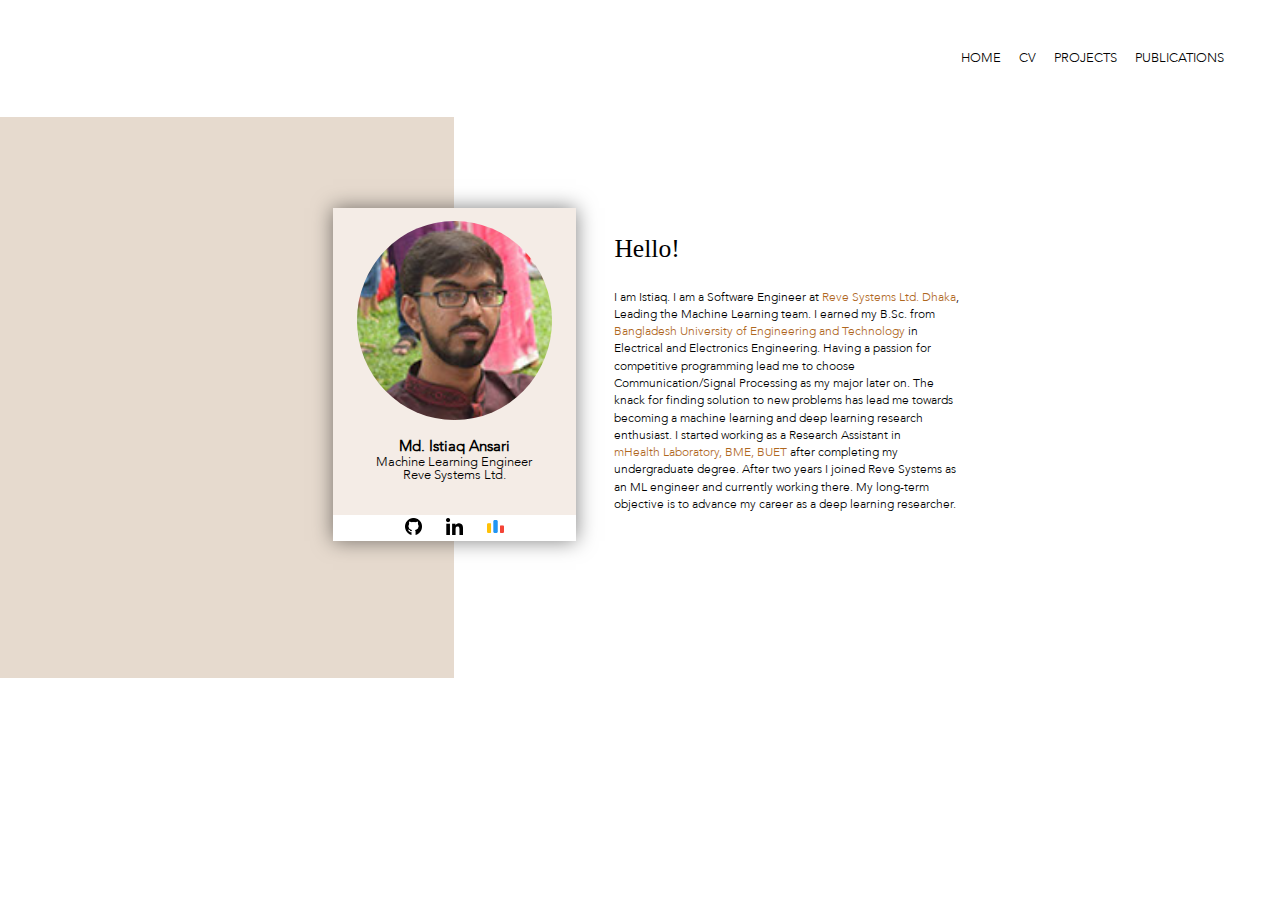
==== index.html @ 9829f7d5 "Cv page, more projects" ====
<!DOCTYPE html><html lang="en"><head>
  <link rel="stylesheet" href="styles.css">
  <meta charset="utf-8">
  <title>Istiaq Ansari</title>
  <base href="/">
  <meta name="viewport" content="width=device-width, initial-scale=1">
  <link rel="icon" type="image/x-icon" href="favicon.ico">
<style>:root{--BACKGROUND_DARK:#E6DACE;--BACKGROUND_LIGHT:#F4ECE6;--BACKGROUND_WHITE:rgb(255, 255, 255);--FONT_DEFAULT:black;--FONT_SELECTED:blue;--LINK_HOVER:blue;--NAVIGATION_HEIGHT:13vh;--NAVIGATION_HEIGHT_PORTRAIT:7vh;--LINK_DEFAULT:rgb(175, 103, 30);--FONT_FAMILY:sans-serif;--FONT_STYLE:"Avenir";--PARA_FONT_SIZE:.9vw;--PARA_LINE_HEIGHT:1.5em;--PARA_FONT_SIZE_PORTRAIT:2.7vw;--PARA_LINE_HEIGHT_PORTRAIT:1.5em}body{margin:0;position:absolute;min-height:100vh}</style><link rel="stylesheet" href="styles.d5e9144786bafd80.css" media="print" onload="this.media='all'"><noscript><link rel="stylesheet" href="styles.d5e9144786bafd80.css"></noscript></head>
<body>
  <app-root></app-root>
<script src="runtime.b66f57d276f08877.js" type="module"></script><script src="polyfills.1a64725c61474ce7.js" type="module"></script><script src="main.1ae10d25a28c4b26.js" type="module"></script>

</body></html>
---- styles.d5e9144786bafd80.css ----
@font-face{font-family:Avenir;src:url(/assets/fonts/Avenir.eot?#iefix) format("embedded-opentype"),url(/assets/fonts/Avenir.woff) format("woff"),url(/assets/fonts/Avenir.ttf) format("truetype"),url(/assets/fonts/Avenir.svg#Avenir) format("svg")}:root{--BACKGROUND_DARK:#E6DACE;--BACKGROUND_LIGHT:#F4ECE6;--BACKGROUND_WHITE:rgb(255, 255, 255);--FONT_DEFAULT:black;--FONT_SELECTED:blue;--LINK_HOVER:blue;--NAVIGATION_HEIGHT:13vh;--NAVIGATION_HEIGHT_PORTRAIT:7vh;--LINK_DEFAULT:rgb(175, 103, 30);--FONT_FAMILY: sans-serif;--FONT_STYLE: "Avenir";--PARA_FONT_SIZE:.9vw;--PARA_LINE_HEIGHT:1.5em;--PARA_FONT_SIZE_PORTRAIT:2.7vw;--PARA_LINE_HEIGHT_PORTRAIT:1.5em}body{margin:0;position:absolute;min-height:100vh}
---- styles.d5e9144786bafd80.css ----
@font-face{font-family:Avenir;src:url(/assets/fonts/Avenir.eot?#iefix) format("embedded-opentype"),url(/assets/fonts/Avenir.woff) format("woff"),url(/assets/fonts/Avenir.ttf) format("truetype"),url(/assets/fonts/Avenir.svg#Avenir) format("svg")}:root{--BACKGROUND_DARK:#E6DACE;--BACKGROUND_LIGHT:#F4ECE6;--BACKGROUND_WHITE:rgb(255, 255, 255);--FONT_DEFAULT:black;--FONT_SELECTED:blue;--LINK_HOVER:blue;--NAVIGATION_HEIGHT:13vh;--NAVIGATION_HEIGHT_PORTRAIT:7vh;--LINK_DEFAULT:rgb(175, 103, 30);--FONT_FAMILY: sans-serif;--FONT_STYLE: "Avenir";--PARA_FONT_SIZE:.9vw;--PARA_LINE_HEIGHT:1.5em;--PARA_FONT_SIZE_PORTRAIT:2.7vw;--PARA_LINE_HEIGHT_PORTRAIT:1.5em}body{margin:0;position:absolute;min-height:100vh}
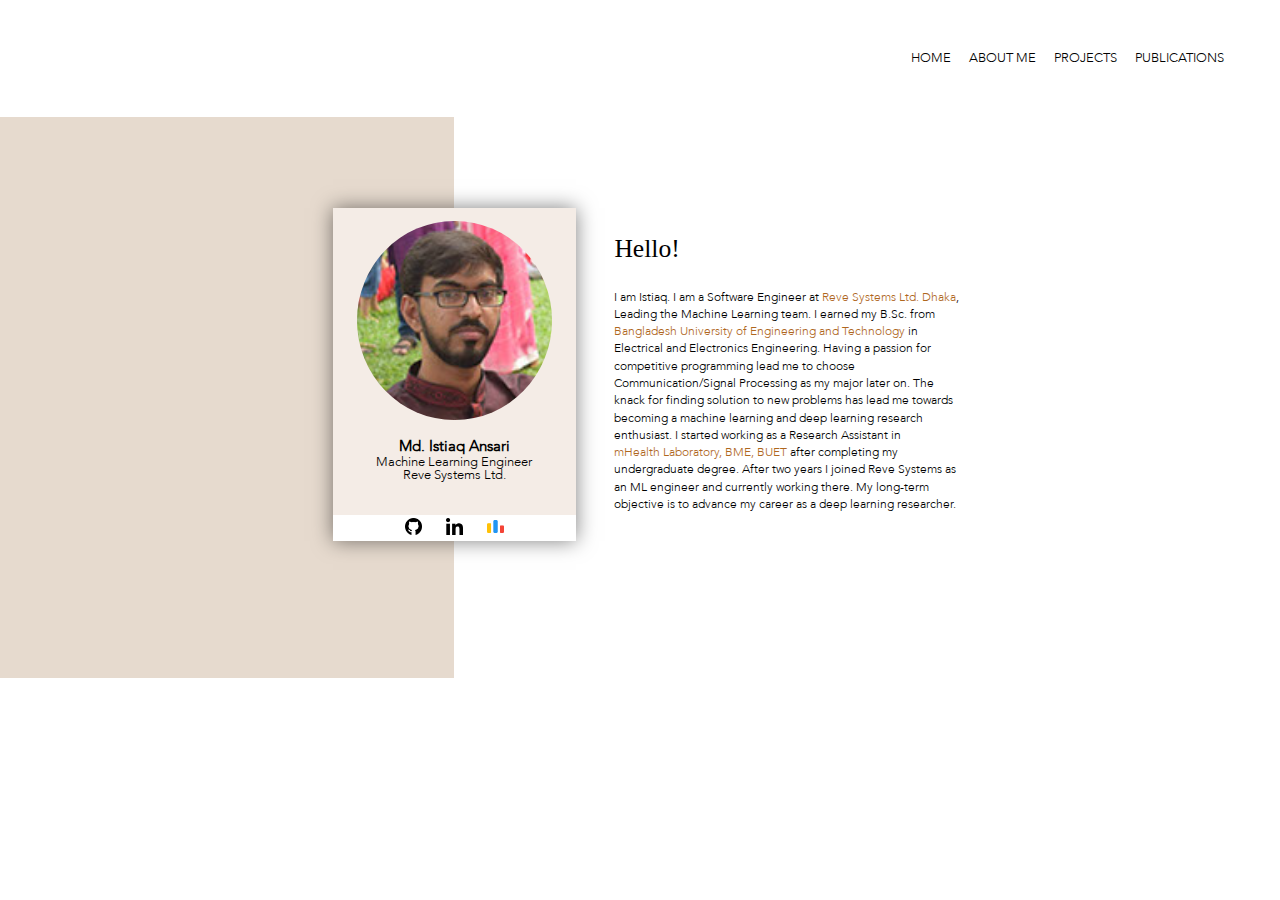
==== commit 283e1f13: "about me designed with portrait" ====
--- a/index.html
+++ b/index.html
@@ -5,9 +5,9 @@
   <base href="/">
   <meta name="viewport" content="width=device-width, initial-scale=1">
   <link rel="icon" type="image/x-icon" href="favicon.ico">
-<style>:root{--BACKGROUND_DARK:#E6DACE;--BACKGROUND_LIGHT:#F4ECE6;--BACKGROUND_WHITE:rgb(255, 255, 255);--FONT_DEFAULT:black;--FONT_SELECTED:blue;--LINK_HOVER:blue;--NAVIGATION_HEIGHT:13vh;--NAVIGATION_HEIGHT_PORTRAIT:7vh;--LINK_DEFAULT:rgb(175, 103, 30);--FONT_FAMILY:sans-serif;--FONT_STYLE:"Avenir";--PARA_FONT_SIZE:.9vw;--PARA_LINE_HEIGHT:1.5em;--PARA_FONT_SIZE_PORTRAIT:2.7vw;--PARA_LINE_HEIGHT_PORTRAIT:1.5em}body{margin:0;position:absolute;min-height:100vh}</style><link rel="stylesheet" href="styles.d5e9144786bafd80.css" media="print" onload="this.media='all'"><noscript><link rel="stylesheet" href="styles.d5e9144786bafd80.css"></noscript></head>
+<style>:root{--BACKGROUND_DARK:#E6DACE;--BACKGROUND_LIGHT:#F4ECE6;--BACKGROUND_WHITE:rgb(255, 255, 255);--FONT_DEFAULT:black;--FONT_SELECTED:blue;--LINK_HOVER:blue;--NAVIGATION_HEIGHT:13vh;--NAVIGATION_HEIGHT_PORTRAIT:7vh;--LINK_DEFAULT:rgb(175, 103, 30);--BACKGROUND_IMAGE:grey;--FONT_FAMILY:sans-serif;--FONT_STYLE:"Avenir";--PARA_FONT_SIZE:.9vw;--PARA_LINE_HEIGHT:1.5em;--PARA_FONT_SIZE_PORTRAIT:2.7vw;--PARA_LINE_HEIGHT_PORTRAIT:1.5em}body{margin:0;position:absolute;min-height:100vh;overflow:auto}</style><link rel="stylesheet" href="styles.2c6cceee80a876c3.css" media="print" onload="this.media='all'"><noscript><link rel="stylesheet" href="styles.2c6cceee80a876c3.css"></noscript></head>
 <body>
   <app-root></app-root>
-<script src="runtime.b66f57d276f08877.js" type="module"></script><script src="polyfills.1a64725c61474ce7.js" type="module"></script><script src="main.1ae10d25a28c4b26.js" type="module"></script>
+<script src="runtime.b66f57d276f08877.js" type="module"></script><script src="polyfills.1a64725c61474ce7.js" type="module"></script><script src="main.7af88de8d2c42992.js" type="module"></script>
 
 </body></html>--- a/styles.2c6cceee80a876c3.css
+++ b/styles.2c6cceee80a876c3.css
@@ -0,0 +1 @@
+@font-face{font-family:Avenir;src:url(/assets/fonts/Avenir.eot?#iefix) format("embedded-opentype"),url(/assets/fonts/Avenir.woff) format("woff"),url(/assets/fonts/Avenir.ttf) format("truetype"),url(/assets/fonts/Avenir.svg#Avenir) format("svg")}:root{--BACKGROUND_DARK:#E6DACE;--BACKGROUND_LIGHT:#F4ECE6;--BACKGROUND_WHITE:rgb(255, 255, 255);--FONT_DEFAULT:black;--FONT_SELECTED:blue;--LINK_HOVER:blue;--NAVIGATION_HEIGHT:13vh;--NAVIGATION_HEIGHT_PORTRAIT:7vh;--LINK_DEFAULT:rgb(175, 103, 30);--BACKGROUND_IMAGE:grey;--FONT_FAMILY: sans-serif;--FONT_STYLE: "Avenir";--PARA_FONT_SIZE:.9vw;--PARA_LINE_HEIGHT:1.5em;--PARA_FONT_SIZE_PORTRAIT:2.7vw;--PARA_LINE_HEIGHT_PORTRAIT:1.5em}body{margin:0;position:absolute;min-height:100vh;overflow:auto}
--- a/styles.2c6cceee80a876c3.css
+++ b/styles.2c6cceee80a876c3.css
@@ -0,0 +1 @@
+@font-face{font-family:Avenir;src:url(/assets/fonts/Avenir.eot?#iefix) format("embedded-opentype"),url(/assets/fonts/Avenir.woff) format("woff"),url(/assets/fonts/Avenir.ttf) format("truetype"),url(/assets/fonts/Avenir.svg#Avenir) format("svg")}:root{--BACKGROUND_DARK:#E6DACE;--BACKGROUND_LIGHT:#F4ECE6;--BACKGROUND_WHITE:rgb(255, 255, 255);--FONT_DEFAULT:black;--FONT_SELECTED:blue;--LINK_HOVER:blue;--NAVIGATION_HEIGHT:13vh;--NAVIGATION_HEIGHT_PORTRAIT:7vh;--LINK_DEFAULT:rgb(175, 103, 30);--BACKGROUND_IMAGE:grey;--FONT_FAMILY: sans-serif;--FONT_STYLE: "Avenir";--PARA_FONT_SIZE:.9vw;--PARA_LINE_HEIGHT:1.5em;--PARA_FONT_SIZE_PORTRAIT:2.7vw;--PARA_LINE_HEIGHT_PORTRAIT:1.5em}body{margin:0;position:absolute;min-height:100vh;overflow:auto}
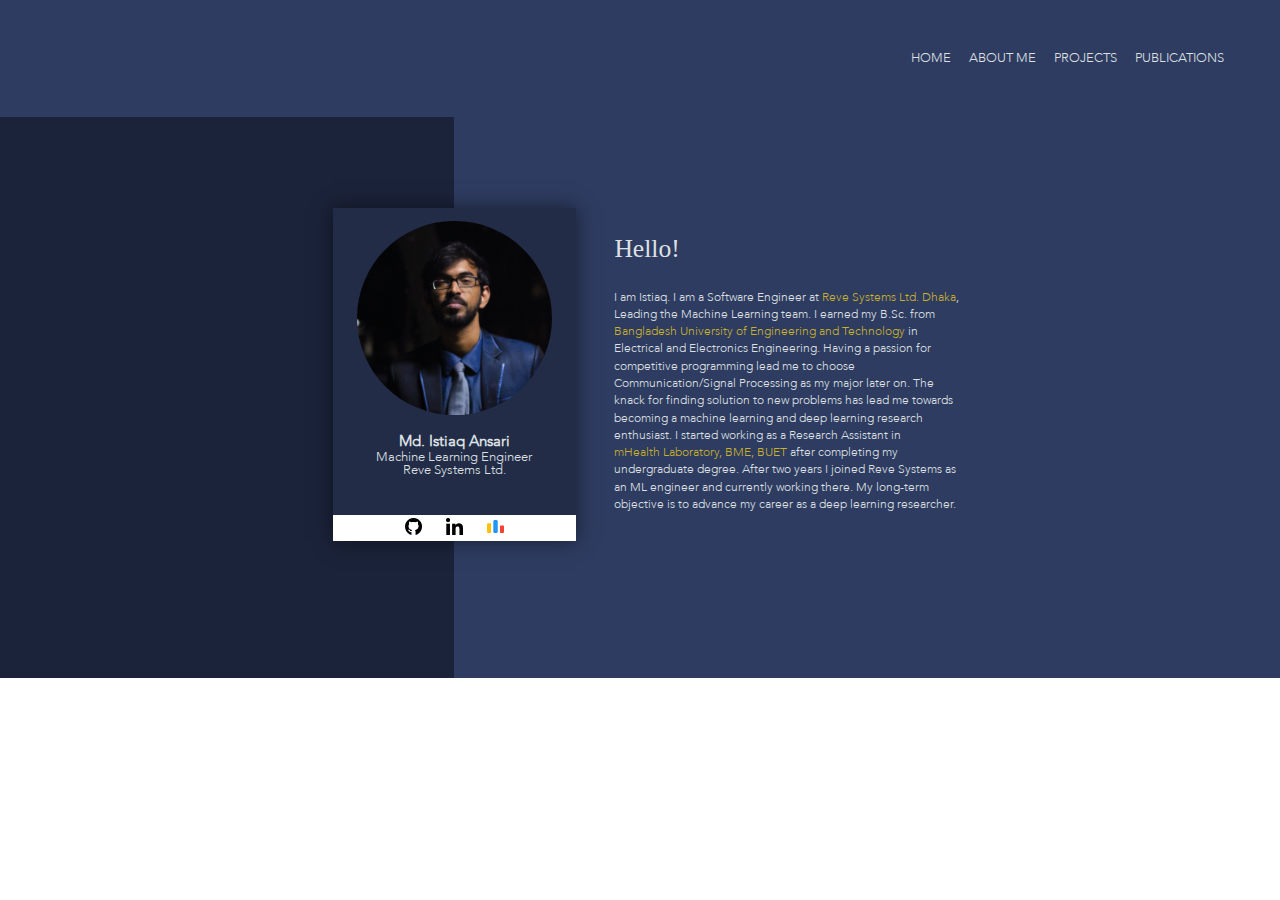
==== commit 5532bda1: "dark theme, authorship bold" ====
--- a/index.html
+++ b/index.html
@@ -5,9 +5,9 @@
   <base href="/">
   <meta name="viewport" content="width=device-width, initial-scale=1">
   <link rel="icon" type="image/x-icon" href="favicon.ico">
-<style>:root{--BACKGROUND_DARK:#E6DACE;--BACKGROUND_LIGHT:#F4ECE6;--BACKGROUND_WHITE:rgb(255, 255, 255);--FONT_DEFAULT:black;--FONT_SELECTED:blue;--LINK_HOVER:blue;--NAVIGATION_HEIGHT:13vh;--NAVIGATION_HEIGHT_PORTRAIT:7vh;--LINK_DEFAULT:rgb(175, 103, 30);--BACKGROUND_IMAGE:grey;--FONT_FAMILY:sans-serif;--FONT_STYLE:"Avenir";--PARA_FONT_SIZE:.9vw;--PARA_LINE_HEIGHT:1.5em;--PARA_FONT_SIZE_PORTRAIT:2.7vw;--PARA_LINE_HEIGHT_PORTRAIT:1.5em}body{margin:0;position:absolute;min-height:100vh;overflow:auto}</style><link rel="stylesheet" href="styles.2c6cceee80a876c3.css" media="print" onload="this.media='all'"><noscript><link rel="stylesheet" href="styles.2c6cceee80a876c3.css"></noscript></head>
+<style>:root{--FONT_FAMILY:sans-serif;--FONT_STYLE:"Avenir";--BACKGROUND_DARK:#E6DACE;--BACKGROUND_LIGHT:#F4ECE6;--BACKGROUND_WHITE:rgb(255, 255, 255);--FONT_DEFAULT:black;--FONT_SELECTED:blue;--LINK_HOVER:blue;--NAVIGATION_HEIGHT:13vh;--NAVIGATION_HEIGHT_PORTRAIT:7vh;--LINK_DEFAULT:rgb(175, 103, 30);--BACKGROUND_IMAGE:grey;--PARA_FONT_SIZE:.9vw;--PARA_LINE_HEIGHT:1.5em;--PARA_FONT_SIZE_PORTRAIT:2.7vw;--PARA_LINE_HEIGHT_PORTRAIT:1.5em}:root{--FONT_FAMILY:sans-serif;--FONT_STYLE:"Avenir";--BACKGROUND_DARK:#1b233a;--BACKGROUND_WHITE:#2e3c61;--BACKGROUND_LIGHT:#222c47;--FONT_DEFAULT:rgb(223, 224, 227);--FONT_SELECTED:rgb(238, 213, 28);--LINK_HOVER:#F10086;--NAVIGATION_HEIGHT:13vh;--NAVIGATION_HEIGHT_PORTRAIT:7vh;--LINK_DEFAULT:rgb(200, 177, 44);--BACKGROUND_IMAGE:grey;--PARA_FONT_SIZE:.9vw;--PARA_LINE_HEIGHT:1.5em;--PARA_FONT_SIZE_PORTRAIT:2.7vw;--PARA_LINE_HEIGHT_PORTRAIT:1.5em}html{color:var(--FONT_DEFAULT)}body{margin:0;position:absolute;min-height:100vh;overflow:auto}</style><link rel="stylesheet" href="styles.8f272adf0ddd8709.css" media="print" onload="this.media='all'"><noscript><link rel="stylesheet" href="styles.8f272adf0ddd8709.css"></noscript></head>
 <body>
   <app-root></app-root>
-<script src="runtime.b66f57d276f08877.js" type="module"></script><script src="polyfills.1a64725c61474ce7.js" type="module"></script><script src="main.7af88de8d2c42992.js" type="module"></script>
+<script src="runtime.b66f57d276f08877.js" type="module"></script><script src="polyfills.1a64725c61474ce7.js" type="module"></script><script src="main.2ea92be832fb16cf.js" type="module"></script>
 
 </body></html>--- a/styles.8f272adf0ddd8709.css
+++ b/styles.8f272adf0ddd8709.css
@@ -0,0 +1 @@
+@font-face{font-family:Avenir;src:url(/assets/fonts/Avenir.eot?#iefix) format("embedded-opentype"),url(/assets/fonts/Avenir.woff) format("woff"),url(/assets/fonts/Avenir.ttf) format("truetype"),url(/assets/fonts/Avenir.svg#Avenir) format("svg")}:root{--FONT_FAMILY: sans-serif;--FONT_STYLE: "Avenir";--BACKGROUND_DARK:#E6DACE;--BACKGROUND_LIGHT:#F4ECE6;--BACKGROUND_WHITE:rgb(255, 255, 255);--FONT_DEFAULT:black;--FONT_SELECTED:blue;--LINK_HOVER:blue;--NAVIGATION_HEIGHT:13vh;--NAVIGATION_HEIGHT_PORTRAIT:7vh;--LINK_DEFAULT:rgb(175, 103, 30);--BACKGROUND_IMAGE:grey;--PARA_FONT_SIZE:.9vw;--PARA_LINE_HEIGHT:1.5em;--PARA_FONT_SIZE_PORTRAIT:2.7vw;--PARA_LINE_HEIGHT_PORTRAIT:1.5em}:root{--FONT_FAMILY: sans-serif;--FONT_STYLE: "Avenir";--BACKGROUND_DARK:#1b233a;--BACKGROUND_WHITE:#2e3c61;--BACKGROUND_LIGHT:#222c47;--FONT_DEFAULT:rgb(223, 224, 227);--FONT_SELECTED:rgb(238, 213, 28);--LINK_HOVER:#F10086;--NAVIGATION_HEIGHT:13vh;--NAVIGATION_HEIGHT_PORTRAIT:7vh;--LINK_DEFAULT:rgb(200, 177, 44);--BACKGROUND_IMAGE:grey;--PARA_FONT_SIZE:.9vw;--PARA_LINE_HEIGHT:1.5em;--PARA_FONT_SIZE_PORTRAIT:2.7vw;--PARA_LINE_HEIGHT_PORTRAIT:1.5em}:root1{--FONT_FAMILY: sans-serif;--FONT_STYLE: "Avenir";--BACKGROUND_LIGHT:#735F32;--BACKGROUND_WHITE:#C69749;--BACKGROUND_DARK:#282A3A;--FONT_DEFAULT:#282A3A;--FONT_SELECTED:rgb(238, 213, 28);--LINK_HOVER:rgb(41, 8, 150);--NAVIGATION_HEIGHT:13vh;--NAVIGATION_HEIGHT_PORTRAIT:7vh;--LINK_DEFAULT:rgb(103, 52, 95);--BACKGROUND_IMAGE:grey;--PARA_FONT_SIZE:.9vw;--PARA_LINE_HEIGHT:1.5em;--PARA_FONT_SIZE_PORTRAIT:2.7vw;--PARA_LINE_HEIGHT_PORTRAIT:1.5em}html{color:var(--FONT_DEFAULT)}body{margin:0;position:absolute;min-height:100vh;overflow:auto}
--- a/styles.8f272adf0ddd8709.css
+++ b/styles.8f272adf0ddd8709.css
@@ -0,0 +1 @@
+@font-face{font-family:Avenir;src:url(/assets/fonts/Avenir.eot?#iefix) format("embedded-opentype"),url(/assets/fonts/Avenir.woff) format("woff"),url(/assets/fonts/Avenir.ttf) format("truetype"),url(/assets/fonts/Avenir.svg#Avenir) format("svg")}:root{--FONT_FAMILY: sans-serif;--FONT_STYLE: "Avenir";--BACKGROUND_DARK:#E6DACE;--BACKGROUND_LIGHT:#F4ECE6;--BACKGROUND_WHITE:rgb(255, 255, 255);--FONT_DEFAULT:black;--FONT_SELECTED:blue;--LINK_HOVER:blue;--NAVIGATION_HEIGHT:13vh;--NAVIGATION_HEIGHT_PORTRAIT:7vh;--LINK_DEFAULT:rgb(175, 103, 30);--BACKGROUND_IMAGE:grey;--PARA_FONT_SIZE:.9vw;--PARA_LINE_HEIGHT:1.5em;--PARA_FONT_SIZE_PORTRAIT:2.7vw;--PARA_LINE_HEIGHT_PORTRAIT:1.5em}:root{--FONT_FAMILY: sans-serif;--FONT_STYLE: "Avenir";--BACKGROUND_DARK:#1b233a;--BACKGROUND_WHITE:#2e3c61;--BACKGROUND_LIGHT:#222c47;--FONT_DEFAULT:rgb(223, 224, 227);--FONT_SELECTED:rgb(238, 213, 28);--LINK_HOVER:#F10086;--NAVIGATION_HEIGHT:13vh;--NAVIGATION_HEIGHT_PORTRAIT:7vh;--LINK_DEFAULT:rgb(200, 177, 44);--BACKGROUND_IMAGE:grey;--PARA_FONT_SIZE:.9vw;--PARA_LINE_HEIGHT:1.5em;--PARA_FONT_SIZE_PORTRAIT:2.7vw;--PARA_LINE_HEIGHT_PORTRAIT:1.5em}:root1{--FONT_FAMILY: sans-serif;--FONT_STYLE: "Avenir";--BACKGROUND_LIGHT:#735F32;--BACKGROUND_WHITE:#C69749;--BACKGROUND_DARK:#282A3A;--FONT_DEFAULT:#282A3A;--FONT_SELECTED:rgb(238, 213, 28);--LINK_HOVER:rgb(41, 8, 150);--NAVIGATION_HEIGHT:13vh;--NAVIGATION_HEIGHT_PORTRAIT:7vh;--LINK_DEFAULT:rgb(103, 52, 95);--BACKGROUND_IMAGE:grey;--PARA_FONT_SIZE:.9vw;--PARA_LINE_HEIGHT:1.5em;--PARA_FONT_SIZE_PORTRAIT:2.7vw;--PARA_LINE_HEIGHT_PORTRAIT:1.5em}html{color:var(--FONT_DEFAULT)}body{margin:0;position:absolute;min-height:100vh;overflow:auto}
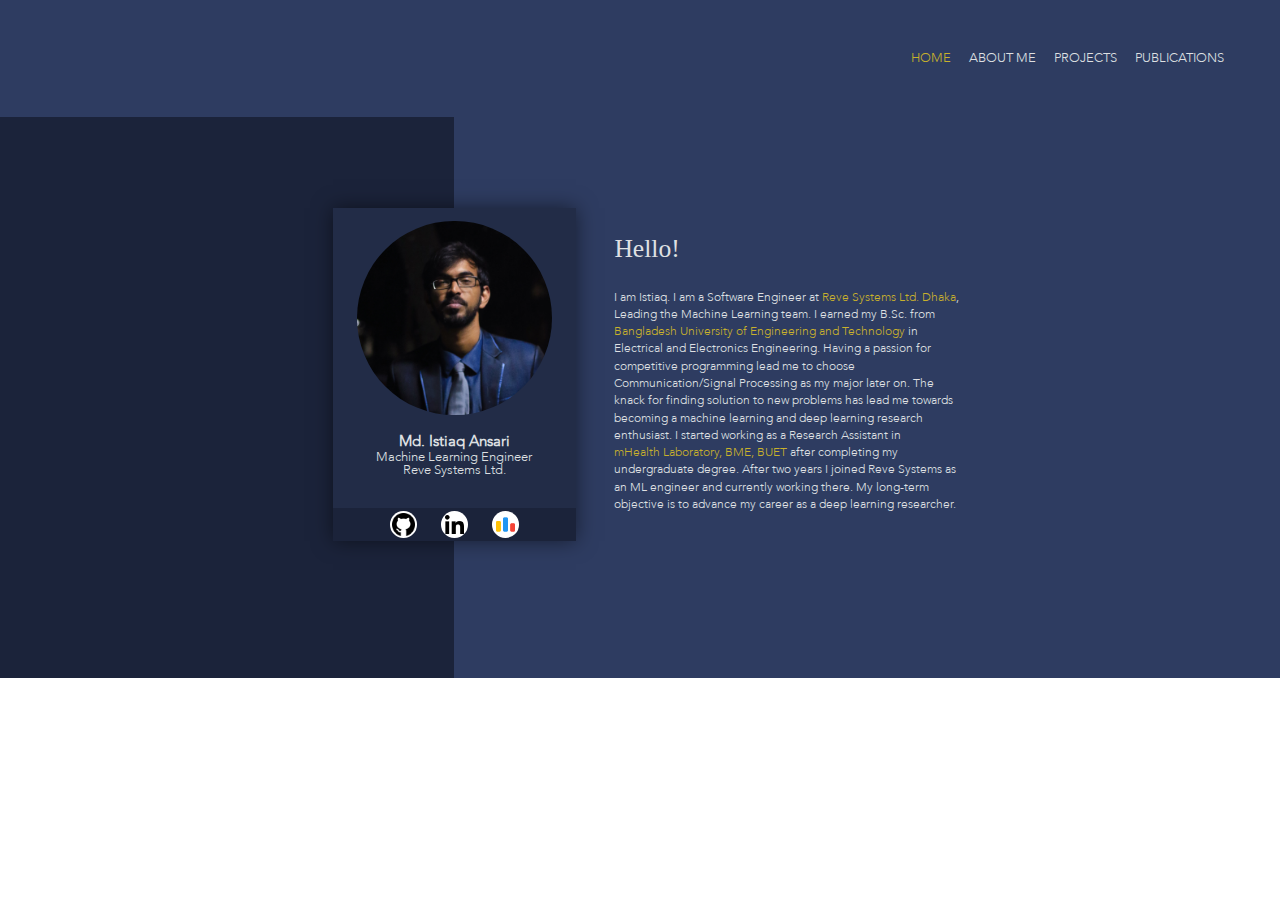
==== commit 32260921: "animation icons, height change, home button default color" ====
--- a/index.html
+++ b/index.html
@@ -5,9 +5,9 @@
   <base href="/">
   <meta name="viewport" content="width=device-width, initial-scale=1">
   <link rel="icon" type="image/x-icon" href="favicon.ico">
-<style>:root{--FONT_FAMILY:sans-serif;--FONT_STYLE:"Avenir";--BACKGROUND_DARK:#E6DACE;--BACKGROUND_LIGHT:#F4ECE6;--BACKGROUND_WHITE:rgb(255, 255, 255);--FONT_DEFAULT:black;--FONT_SELECTED:blue;--LINK_HOVER:blue;--NAVIGATION_HEIGHT:13vh;--NAVIGATION_HEIGHT_PORTRAIT:7vh;--LINK_DEFAULT:rgb(175, 103, 30);--BACKGROUND_IMAGE:grey;--PARA_FONT_SIZE:.9vw;--PARA_LINE_HEIGHT:1.5em;--PARA_FONT_SIZE_PORTRAIT:2.7vw;--PARA_LINE_HEIGHT_PORTRAIT:1.5em}:root{--FONT_FAMILY:sans-serif;--FONT_STYLE:"Avenir";--BACKGROUND_DARK:#1b233a;--BACKGROUND_WHITE:#2e3c61;--BACKGROUND_LIGHT:#222c47;--FONT_DEFAULT:rgb(223, 224, 227);--FONT_SELECTED:rgb(238, 213, 28);--LINK_HOVER:#F10086;--NAVIGATION_HEIGHT:13vh;--NAVIGATION_HEIGHT_PORTRAIT:7vh;--LINK_DEFAULT:rgb(200, 177, 44);--BACKGROUND_IMAGE:grey;--PARA_FONT_SIZE:.9vw;--PARA_LINE_HEIGHT:1.5em;--PARA_FONT_SIZE_PORTRAIT:2.7vw;--PARA_LINE_HEIGHT_PORTRAIT:1.5em}html{color:var(--FONT_DEFAULT)}body{margin:0;position:absolute;min-height:100vh;overflow:auto}</style><link rel="stylesheet" href="styles.8f272adf0ddd8709.css" media="print" onload="this.media='all'"><noscript><link rel="stylesheet" href="styles.8f272adf0ddd8709.css"></noscript></head>
+<style>:root{--FONT_FAMILY:sans-serif;--FONT_STYLE:"Avenir";--BACKGROUND_DARK:#E6DACE;--BACKGROUND_LIGHT:#F4ECE6;--BACKGROUND_WHITE:rgb(255, 255, 255);--FONT_DEFAULT:black;--FONT_SELECTED:blue;--LINK_HOVER:blue;--NAVIGATION_HEIGHT:13vh;--NAVIGATION_HEIGHT_PORTRAIT:7vh;--LINK_DEFAULT:rgb(175, 103, 30);--BACKGROUND_IMAGE:grey;--PARA_FONT_SIZE:.9vw;--PARA_LINE_HEIGHT:1.5em;--PARA_FONT_SIZE_PORTRAIT:2.7vw;--PARA_LINE_HEIGHT_PORTRAIT:1.5em}:root{--FONT_FAMILY:sans-serif;--FONT_STYLE:"Avenir";--BACKGROUND_DARK:#1b233a;--BACKGROUND_WHITE:#2e3c61;--BACKGROUND_LIGHT:#222c47;--FONT_DEFAULT:rgb(223, 224, 227);--FONT_SELECTED:rgb(238, 213, 28);--LINK_HOVER:#F10086;--LINK_HOVER:#b9660d;--NAVIGATION_HEIGHT:13vh;--NAVIGATION_HEIGHT_PORTRAIT:7vh;--LINK_DEFAULT:rgb(200, 177, 44);--BACKGROUND_IMAGE:grey;--PARA_FONT_SIZE:.9vw;--PARA_LINE_HEIGHT:1.5em;--PARA_FONT_SIZE_PORTRAIT:2.7vw;--PARA_LINE_HEIGHT_PORTRAIT:1.5em}html{color:var(--FONT_DEFAULT)}body{margin:0;position:absolute;min-height:100vh;overflow:auto}</style><link rel="stylesheet" href="styles.85f7b017e8d17457.css" media="print" onload="this.media='all'"><noscript><link rel="stylesheet" href="styles.85f7b017e8d17457.css"></noscript></head>
 <body>
   <app-root></app-root>
-<script src="runtime.b66f57d276f08877.js" type="module"></script><script src="polyfills.1a64725c61474ce7.js" type="module"></script><script src="main.2ea92be832fb16cf.js" type="module"></script>
+<script src="runtime.b66f57d276f08877.js" type="module"></script><script src="polyfills.1a64725c61474ce7.js" type="module"></script><script src="main.6ae0a769c876555d.js" type="module"></script>
 
 </body></html>--- a/styles.85f7b017e8d17457.css
+++ b/styles.85f7b017e8d17457.css
@@ -0,0 +1 @@
+@font-face{font-family:Avenir;src:url(/assets/fonts/Avenir.eot?#iefix) format("embedded-opentype"),url(/assets/fonts/Avenir.woff) format("woff"),url(/assets/fonts/Avenir.ttf) format("truetype"),url(/assets/fonts/Avenir.svg#Avenir) format("svg")}:root{--FONT_FAMILY: sans-serif;--FONT_STYLE: "Avenir";--BACKGROUND_DARK:#E6DACE;--BACKGROUND_LIGHT:#F4ECE6;--BACKGROUND_WHITE:rgb(255, 255, 255);--FONT_DEFAULT:black;--FONT_SELECTED:blue;--LINK_HOVER:blue;--NAVIGATION_HEIGHT:13vh;--NAVIGATION_HEIGHT_PORTRAIT:7vh;--LINK_DEFAULT:rgb(175, 103, 30);--BACKGROUND_IMAGE:grey;--PARA_FONT_SIZE:.9vw;--PARA_LINE_HEIGHT:1.5em;--PARA_FONT_SIZE_PORTRAIT:2.7vw;--PARA_LINE_HEIGHT_PORTRAIT:1.5em}:root{--FONT_FAMILY: sans-serif;--FONT_STYLE: "Avenir";--BACKGROUND_DARK:#1b233a;--BACKGROUND_WHITE:#2e3c61;--BACKGROUND_LIGHT:#222c47;--FONT_DEFAULT:rgb(223, 224, 227);--FONT_SELECTED:rgb(238, 213, 28);--LINK_HOVER:#F10086;--LINK_HOVER:#b9660d;--NAVIGATION_HEIGHT:13vh;--NAVIGATION_HEIGHT_PORTRAIT:7vh;--LINK_DEFAULT:rgb(200, 177, 44);--BACKGROUND_IMAGE:grey;--PARA_FONT_SIZE:.9vw;--PARA_LINE_HEIGHT:1.5em;--PARA_FONT_SIZE_PORTRAIT:2.7vw;--PARA_LINE_HEIGHT_PORTRAIT:1.5em}:root1{--FONT_FAMILY: sans-serif;--FONT_STYLE: "Avenir";--BACKGROUND_LIGHT:rgb(31,31,43);--BACKGROUND_WHITE:rgb(45,45,57);--BACKGROUND_DARK:rgb(30,31,39);--FONT_DEFAULT:#ffffff;--FONT_SELECTED:rgb(238, 213, 28);--LINK_HOVER:rgb(8, 150, 39);--NAVIGATION_HEIGHT:13vh;--NAVIGATION_HEIGHT_PORTRAIT:7vh;--LINK_DEFAULT:rgb(245,195,68);--BACKGROUND_IMAGE:grey;--PARA_FONT_SIZE:.9vw;--PARA_LINE_HEIGHT:1.5em;--PARA_FONT_SIZE_PORTRAIT:2.7vw;--PARA_LINE_HEIGHT_PORTRAIT:1.5em}html{color:var(--FONT_DEFAULT)}body{margin:0;position:absolute;min-height:100vh;overflow:auto}
--- a/styles.85f7b017e8d17457.css
+++ b/styles.85f7b017e8d17457.css
@@ -0,0 +1 @@
+@font-face{font-family:Avenir;src:url(/assets/fonts/Avenir.eot?#iefix) format("embedded-opentype"),url(/assets/fonts/Avenir.woff) format("woff"),url(/assets/fonts/Avenir.ttf) format("truetype"),url(/assets/fonts/Avenir.svg#Avenir) format("svg")}:root{--FONT_FAMILY: sans-serif;--FONT_STYLE: "Avenir";--BACKGROUND_DARK:#E6DACE;--BACKGROUND_LIGHT:#F4ECE6;--BACKGROUND_WHITE:rgb(255, 255, 255);--FONT_DEFAULT:black;--FONT_SELECTED:blue;--LINK_HOVER:blue;--NAVIGATION_HEIGHT:13vh;--NAVIGATION_HEIGHT_PORTRAIT:7vh;--LINK_DEFAULT:rgb(175, 103, 30);--BACKGROUND_IMAGE:grey;--PARA_FONT_SIZE:.9vw;--PARA_LINE_HEIGHT:1.5em;--PARA_FONT_SIZE_PORTRAIT:2.7vw;--PARA_LINE_HEIGHT_PORTRAIT:1.5em}:root{--FONT_FAMILY: sans-serif;--FONT_STYLE: "Avenir";--BACKGROUND_DARK:#1b233a;--BACKGROUND_WHITE:#2e3c61;--BACKGROUND_LIGHT:#222c47;--FONT_DEFAULT:rgb(223, 224, 227);--FONT_SELECTED:rgb(238, 213, 28);--LINK_HOVER:#F10086;--LINK_HOVER:#b9660d;--NAVIGATION_HEIGHT:13vh;--NAVIGATION_HEIGHT_PORTRAIT:7vh;--LINK_DEFAULT:rgb(200, 177, 44);--BACKGROUND_IMAGE:grey;--PARA_FONT_SIZE:.9vw;--PARA_LINE_HEIGHT:1.5em;--PARA_FONT_SIZE_PORTRAIT:2.7vw;--PARA_LINE_HEIGHT_PORTRAIT:1.5em}:root1{--FONT_FAMILY: sans-serif;--FONT_STYLE: "Avenir";--BACKGROUND_LIGHT:rgb(31,31,43);--BACKGROUND_WHITE:rgb(45,45,57);--BACKGROUND_DARK:rgb(30,31,39);--FONT_DEFAULT:#ffffff;--FONT_SELECTED:rgb(238, 213, 28);--LINK_HOVER:rgb(8, 150, 39);--NAVIGATION_HEIGHT:13vh;--NAVIGATION_HEIGHT_PORTRAIT:7vh;--LINK_DEFAULT:rgb(245,195,68);--BACKGROUND_IMAGE:grey;--PARA_FONT_SIZE:.9vw;--PARA_LINE_HEIGHT:1.5em;--PARA_FONT_SIZE_PORTRAIT:2.7vw;--PARA_LINE_HEIGHT_PORTRAIT:1.5em}html{color:var(--FONT_DEFAULT)}body{margin:0;position:absolute;min-height:100vh;overflow:auto}
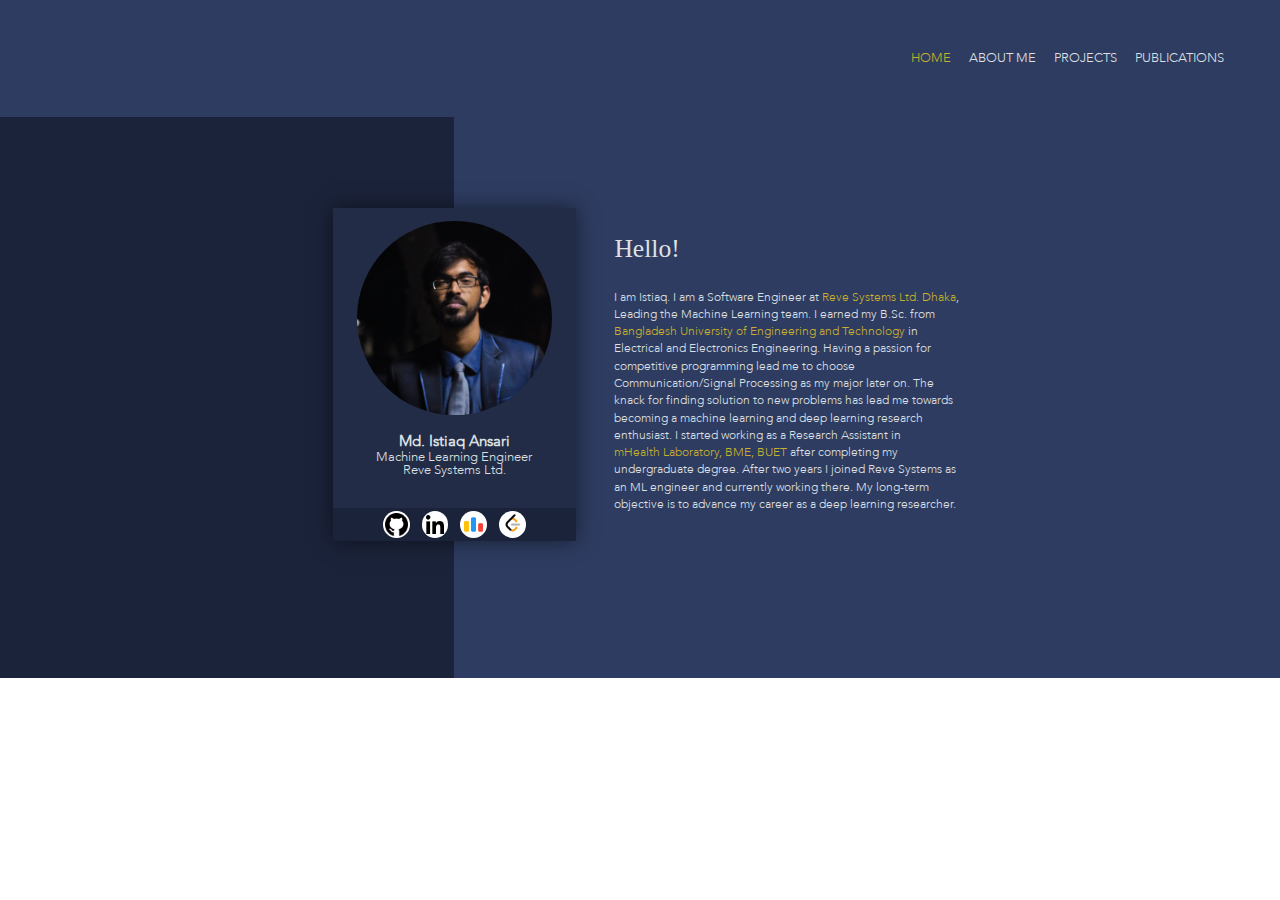
==== commit 78d9d2f9: "added leetcode" ====
--- a/index.html
+++ b/index.html
@@ -8,6 +8,6 @@
 <style>:root{--FONT_FAMILY:sans-serif;--FONT_STYLE:"Avenir";--BACKGROUND_DARK:#E6DACE;--BACKGROUND_LIGHT:#F4ECE6;--BACKGROUND_WHITE:rgb(255, 255, 255);--FONT_DEFAULT:black;--FONT_SELECTED:blue;--LINK_HOVER:blue;--NAVIGATION_HEIGHT:13vh;--NAVIGATION_HEIGHT_PORTRAIT:7vh;--LINK_DEFAULT:rgb(175, 103, 30);--BACKGROUND_IMAGE:grey;--PARA_FONT_SIZE:.9vw;--PARA_LINE_HEIGHT:1.5em;--PARA_FONT_SIZE_PORTRAIT:2.7vw;--PARA_LINE_HEIGHT_PORTRAIT:1.5em}:root{--FONT_FAMILY:sans-serif;--FONT_STYLE:"Avenir";--BACKGROUND_DARK:#1b233a;--BACKGROUND_WHITE:#2e3c61;--BACKGROUND_LIGHT:#222c47;--FONT_DEFAULT:rgb(223, 224, 227);--FONT_SELECTED:rgb(238, 213, 28);--LINK_HOVER:#F10086;--LINK_HOVER:#b9660d;--NAVIGATION_HEIGHT:13vh;--NAVIGATION_HEIGHT_PORTRAIT:7vh;--LINK_DEFAULT:rgb(200, 177, 44);--BACKGROUND_IMAGE:grey;--PARA_FONT_SIZE:.9vw;--PARA_LINE_HEIGHT:1.5em;--PARA_FONT_SIZE_PORTRAIT:2.7vw;--PARA_LINE_HEIGHT_PORTRAIT:1.5em}html{color:var(--FONT_DEFAULT)}body{margin:0;position:absolute;min-height:100vh;overflow:auto}</style><link rel="stylesheet" href="styles.85f7b017e8d17457.css" media="print" onload="this.media='all'"><noscript><link rel="stylesheet" href="styles.85f7b017e8d17457.css"></noscript></head>
 <body>
   <app-root></app-root>
-<script src="runtime.b66f57d276f08877.js" type="module"></script><script src="polyfills.1a64725c61474ce7.js" type="module"></script><script src="main.6ae0a769c876555d.js" type="module"></script>
+<script src="runtime.b66f57d276f08877.js" type="module"></script><script src="polyfills.1a64725c61474ce7.js" type="module"></script><script src="main.cf7d521a04c786f2.js" type="module"></script>
 
 </body></html>